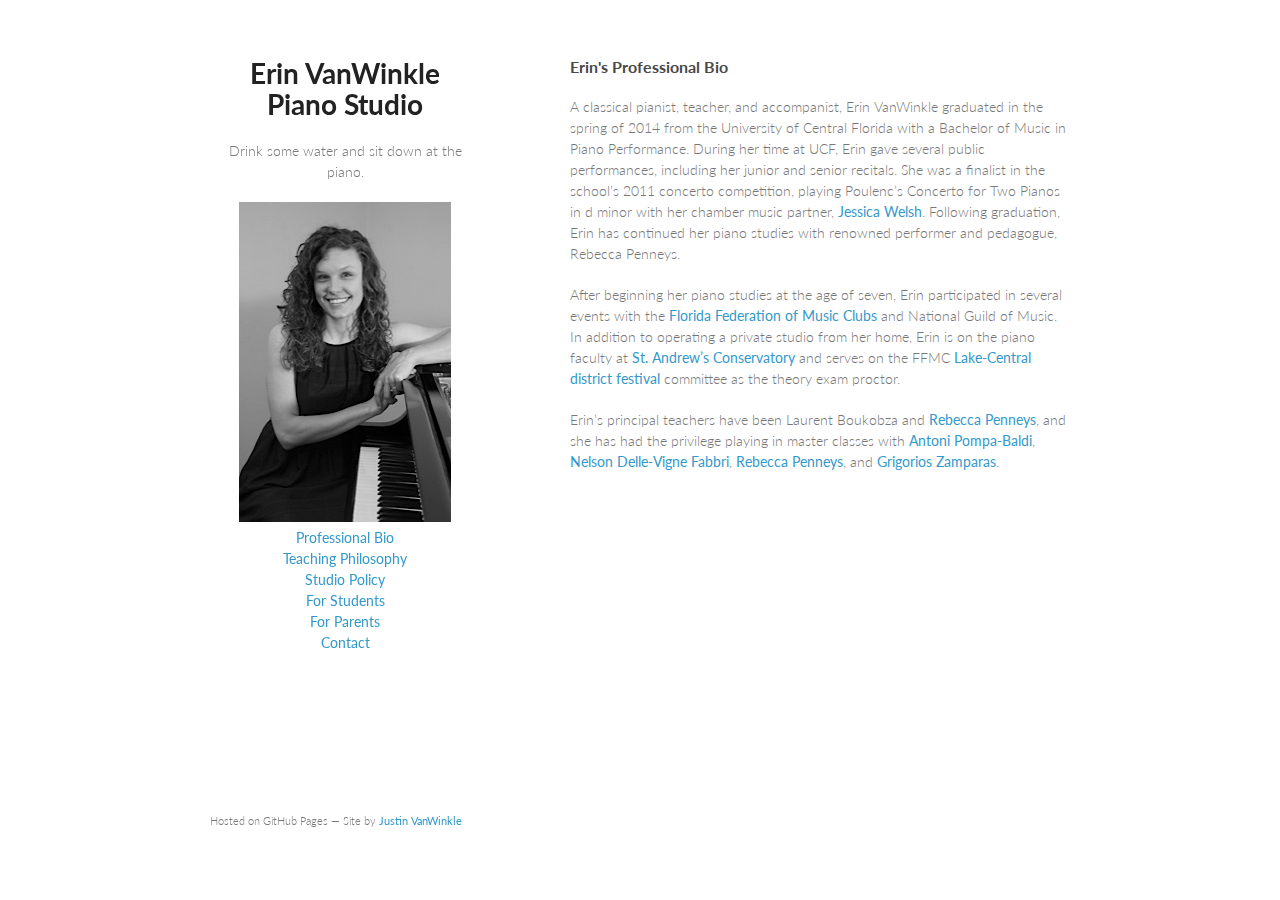
==== index.html @ aca7927e "header" ====
<!doctype html>
<html>
  <head>
    <meta charset="utf-8">
    <meta http-equiv="X-UA-Compatible" content="chrome=1">
    <title>Erin VanWinkle Piano Studio</title>

    <link rel="stylesheet" href="stylesheets/styles.css">
    <link rel="stylesheet" href="stylesheets/pygment_trac.css">
    <meta name="viewport" content="width=device-width, initial-scale=1, user-scalable=no">
    <!--[if lt IE 9]>
    <script src="//html5shiv.googlecode.com/svn/trunk/html5.js"></script>
    <![endif]-->
  </head>
  <body>
    <div class="wrapper">
      <header>
	  
        <center><h1>Erin VanWinkle<br>Piano Studio</h1>
        <p>Drink some water and sit down at the piano.</p>
		<img src="images/Erin.jpg" alt="Erin VanWinkle" />
		
		<p class="links"><a href="http://erinvanwinkle.github.io">Professional Bio</a><br>
        <a href="http://erinvanwinkle.github.io/philosophy">Teaching Philosophy</a><br>
		<a href="http://1drv.ms/1vFT63a" target="_blank">Studio Policy</a><br>
		<a href="http://erinvanwinkle.github.io/students">For Students</a><br>
		<a href="http://erinvanwinkle.github.io/parents">For Parents</a><br>
		<a href="http://erinvanwinkle.github.io/contact">Contact</a><br>
		</p>
		</center>
      </header>
      <section>
			
			<h3><a name="erin-bio" class="anchor" href="#erin-bio"><span class="octicon octicon-link"></span></a>Erin's Professional Bio</h3>
			
			<p>A classical pianist, teacher, and accompanist, Erin VanWinkle graduated in the spring of 2014 from the University of Central Florida with a Bachelor of Music in Piano Performance. During her time at UCF, Erin gave several public performances, including her junior and senior recitals. She was a finalist in the school’s 2011 concerto competition, playing Poulenc’s Concerto for Two Pianos in d minor with her chamber music partner, <a href="http://www.jessicawelshpiano.com/">Jessica Welsh</a>. Following graduation, Erin has continued her piano studies with renowned performer and pedagogue, Rebecca Penneys.</p>
			
			<p>After beginning her piano studies at the age of seven, Erin participated in several events with the <a href="http://www.ffmc-music.org/">Florida Federation of Music Clubs</a> and National Guild of Music. In addition to operating a private studio from her home, Erin is on the piano faculty at <a href="http://www.saintandrewsconservatory.org/">St. Andrew’s Conservatory</a> and serves on the FFMC <a href="http://lake-central-festival.weebly.com/">Lake-Central district festival</a> committee as the theory exam proctor.</p>
			
			<p>Erin’s principal teachers have been Laurent Boukobza and <a href="http://www.rebeccapenneys.com/">Rebecca Penneys</a>, and she has had the privilege playing in master classes with <a href="http://www.pompa-baldi.com/">Antoni Pompa-Baldi</a>, <a href="http://www.allmusic.com/album/coming-from-latin-america-from-piazzolla-to-gardel-mw0001828912">Nelson Delle-Vigne Fabbri</a>, <a href="http://www.rebeccapenneys.com/">Rebecca Penneys</a>, and <a href="http://www.grigorioszamparas.com/">Grigorios Zamparas</a>.</p>
    
	  </section>
      <footer>
        <p><small>Hosted on GitHub Pages &mdash; Site by <a href="http://justin-vanwinkle.com/">Justin VanWinkle</a></small></p>
      </footer>
    </div>
    <script src="javascripts/scale.fix.js"></script>
              <script type="text/javascript">
            var gaJsHost = (("https:" == document.location.protocol) ? "https://ssl." : "http://www.");
            document.write(unescape("%3Cscript src='" + gaJsHost + "google-analytics.com/ga.js' type='text/javascript'%3E%3C/script%3E"));
          </script>
          <script type="text/javascript">
            try {
              var pageTracker = _gat._getTracker("UA-48283657-2");
            pageTracker._trackPageview();
            } catch(err) {}
          </script>

  </body>
</html>
---- stylesheets/styles.css ----
@import url(https://fonts.googleapis.com/css?family=Lato:300italic,700italic,300,700);

body {
  padding:50px;
  font:14px/1.5 Lato, "Helvetica Neue", Helvetica, Arial, sans-serif;
  color:#777;
  font-weight:300;
}

h1, h2, h3, h4, h5, h6 {
  color:#222;
  margin:0 0 20px;
}

p, ul, ol, table, pre, dl {
  margin:0 0 20px;
}

h1, h2, h3 {
  line-height:1.1;
}

h1 {
  font-size:28px;
}

h2 {
  color:#393939;
}

h3, h4, h5, h6 {
  color:#494949;
}

a {
  color:#39c;
  font-weight:400;
  text-decoration:none;
}

a small {
  font-size:11px;
  color:#777;
  margin-top:-0.6em;
  display:block;
}

.wrapper {
  width:860px;
  margin:0 auto;
}

blockquote {
  border-left:1px solid #e5e5e5;
  margin:0;
  padding:0 0 0 20px;
  font-style:italic;
}

code, pre {
  font-family:Monaco, Bitstream Vera Sans Mono, Lucida Console, Terminal;
  color:#333;
  font-size:12px;
}

pre {
  padding:8px 15px;
  background: #f8f8f8;  
  border-radius:5px;
  border:1px solid #e5e5e5;
  overflow-x: auto;
}

table {
  width:100%;
  border-collapse:collapse;
}

th, td {
  text-align:left;
  padding:5px 10px;
  border-bottom:1px solid #e5e5e5;
}

dt {
  color:#444;
  font-weight:700;
}

th {
  color:#444;
}

img {
  max-width:100%;
}

header {
  width:270px;
  float:left;
  position:fixed;
  margin-bottom:100px;
}

header ul {
  list-style:none;
  height:40px;
  
  padding:0;
  
  background: #eee;
  background: -moz-linear-gradient(top, #f8f8f8 0%, #dddddd 100%);
  background: -webkit-gradient(linear, left top, left bottom, color-stop(0%,#f8f8f8), color-stop(100%,#dddddd));
  background: -webkit-linear-gradient(top, #f8f8f8 0%,#dddddd 100%);
  background: -o-linear-gradient(top, #f8f8f8 0%,#dddddd 100%);
  background: -ms-linear-gradient(top, #f8f8f8 0%,#dddddd 100%);
  background: linear-gradient(top, #f8f8f8 0%,#dddddd 100%);
  
  border-radius:5px;
  border:1px solid #d2d2d2;
  box-shadow:inset #fff 0 1px 0, inset rgba(0,0,0,0.03) 0 -1px 0;
  width:270px;
}

header li {
  width:89px;
  float:left;
  border-right:1px solid #d2d2d2;
  height:40px;
}

header ul a {
  line-height:1;
  font-size:11px;
  color:#999;
  display:block;
  text-align:center;
  padding-top:6px;
  height:40px;
}

strong {
  color:#222;
  font-weight:700;
}

header ul li + li {
  width:88px;
  border-left:1px solid #fff;
}

header ul li + li + li {
  border-right:none;
  width:89px;
}

header ul a strong {
  font-size:14px;
  display:block;
  color:#222;
}

section {
  width:500px;
  float:right;
  padding-bottom:50px;
}

small {
  font-size:11px;
}

hr {
  border:0;
  background:#e5e5e5;
  height:1px;
  margin:0 0 20px;
}

footer {
  width:270px;
  float:left;
  position:fixed;
  bottom:50px;
}

@media print, screen and (max-width: 960px) {
  
  div.wrapper {
    width:auto;
    margin:0;
  }
  
  header, section, footer {
    float:none;
    position:static;
    width:auto;
  }
  
  header {
    padding-right:320px;
  }
  
  section {
    border:1px solid #e5e5e5;
    border-width:1px 0;
    padding:20px 0;
    margin:0 0 20px;
  }
  
  header a small {
    display:inline;
  }
  
  header ul {
    position:absolute;
    right:50px;
    top:52px;
  }
}

@media print, screen and (max-width: 720px) {
  body {
    word-wrap:break-word;
  }
  
  header {
    padding:0;
  }
  
  header ul, header p.view {
    position:static;
  }
  
  pre, code {
    word-wrap:normal;
  }
}

@media print, screen and (max-width: 480px) {
  body {
    padding:15px;
  }
  
  header ul {
    display:none;
  }
}

@media print {
  body {
    padding:0.4in;
    font-size:12pt;
    color:#444;
  }
}
---- stylesheets/pygment_trac.css ----
.highlight .hll { background-color: #49483e }
.highlight  { background: #3A3C42; color: #f8f8f2 }
.highlight .c { color: #75715e } /* Comment */
.highlight .err { color: #960050; background-color: #1e0010 } /* Error */
.highlight .k { color: #66d9ef } /* Keyword */
.highlight .l { color: #ae81ff } /* Literal */
.highlight .n { color: #f8f8f2 } /* Name */
.highlight .o { color: #f92672 } /* Operator */
.highlight .p { color: #f8f8f2 } /* Punctuation */
.highlight .cm { color: #75715e } /* Comment.Multiline */
.highlight .cp { color: #75715e } /* Comment.Preproc */
.highlight .c1 { color: #75715e } /* Comment.Single */
.highlight .cs { color: #75715e } /* Comment.Special */
.highlight .ge { font-style: italic } /* Generic.Emph */
.highlight .gs { font-weight: bold } /* Generic.Strong */
.highlight .kc { color: #66d9ef } /* Keyword.Constant */
.highlight .kd { color: #66d9ef } /* Keyword.Declaration */
.highlight .kn { color: #f92672 } /* Keyword.Namespace */
.highlight .kp { color: #66d9ef } /* Keyword.Pseudo */
.highlight .kr { color: #66d9ef } /* Keyword.Reserved */
.highlight .kt { color: #66d9ef } /* Keyword.Type */
.highlight .ld { color: #e6db74 } /* Literal.Date */
.highlight .m { color: #ae81ff } /* Literal.Number */
.highlight .s { color: #e6db74 } /* Literal.String */
.highlight .na { color: #a6e22e } /* Name.Attribute */
.highlight .nb { color: #f8f8f2 } /* Name.Builtin */
.highlight .nc { color: #a6e22e } /* Name.Class */
.highlight .no { color: #66d9ef } /* Name.Constant */
.highlight .nd { color: #a6e22e } /* Name.Decorator */
.highlight .ni { color: #f8f8f2 } /* Name.Entity */
.highlight .ne { color: #a6e22e } /* Name.Exception */
.highlight .nf { color: #a6e22e } /* Name.Function */
.highlight .nl { color: #f8f8f2 } /* Name.Label */
.highlight .nn { color: #f8f8f2 } /* Name.Namespace */
.highlight .nx { color: #a6e22e } /* Name.Other */
.highlight .py { color: #f8f8f2 } /* Name.Property */
.highlight .nt { color: #f92672 } /* Name.Tag */
.highlight .nv { color: #f8f8f2 } /* Name.Variable */
.highlight .ow { color: #f92672 } /* Operator.Word */
.highlight .w { color: #f8f8f2 } /* Text.Whitespace */
.highlight .mf { color: #ae81ff } /* Literal.Number.Float */
.highlight .mh { color: #ae81ff } /* Literal.Number.Hex */
.highlight .mi { color: #ae81ff } /* Literal.Number.Integer */
.highlight .mo { color: #ae81ff } /* Literal.Number.Oct */
.highlight .sb { color: #e6db74 } /* Literal.String.Backtick */
.highlight .sc { color: #e6db74 } /* Literal.String.Char */
.highlight .sd { color: #e6db74 } /* Literal.String.Doc */
.highlight .s2 { color: #e6db74 } /* Literal.String.Double */
.highlight .se { color: #ae81ff } /* Literal.String.Escape */
.highlight .sh { color: #e6db74 } /* Literal.String.Heredoc */
.highlight .si { color: #e6db74 } /* Literal.String.Interpol */
.highlight .sx { color: #e6db74 } /* Literal.String.Other */
.highlight .sr { color: #e6db74 } /* Literal.String.Regex */
.highlight .s1 { color: #e6db74 } /* Literal.String.Single */
.highlight .ss { color: #e6db74 } /* Literal.String.Symbol */
.highlight .bp { color: #f8f8f2 } /* Name.Builtin.Pseudo */
.highlight .vc { color: #f8f8f2 } /* Name.Variable.Class */
.highlight .vg { color: #f8f8f2 } /* Name.Variable.Global */
.highlight .vi { color: #f8f8f2 } /* Name.Variable.Instance */
.highlight .il { color: #ae81ff } /* Literal.Number.Integer.Long */
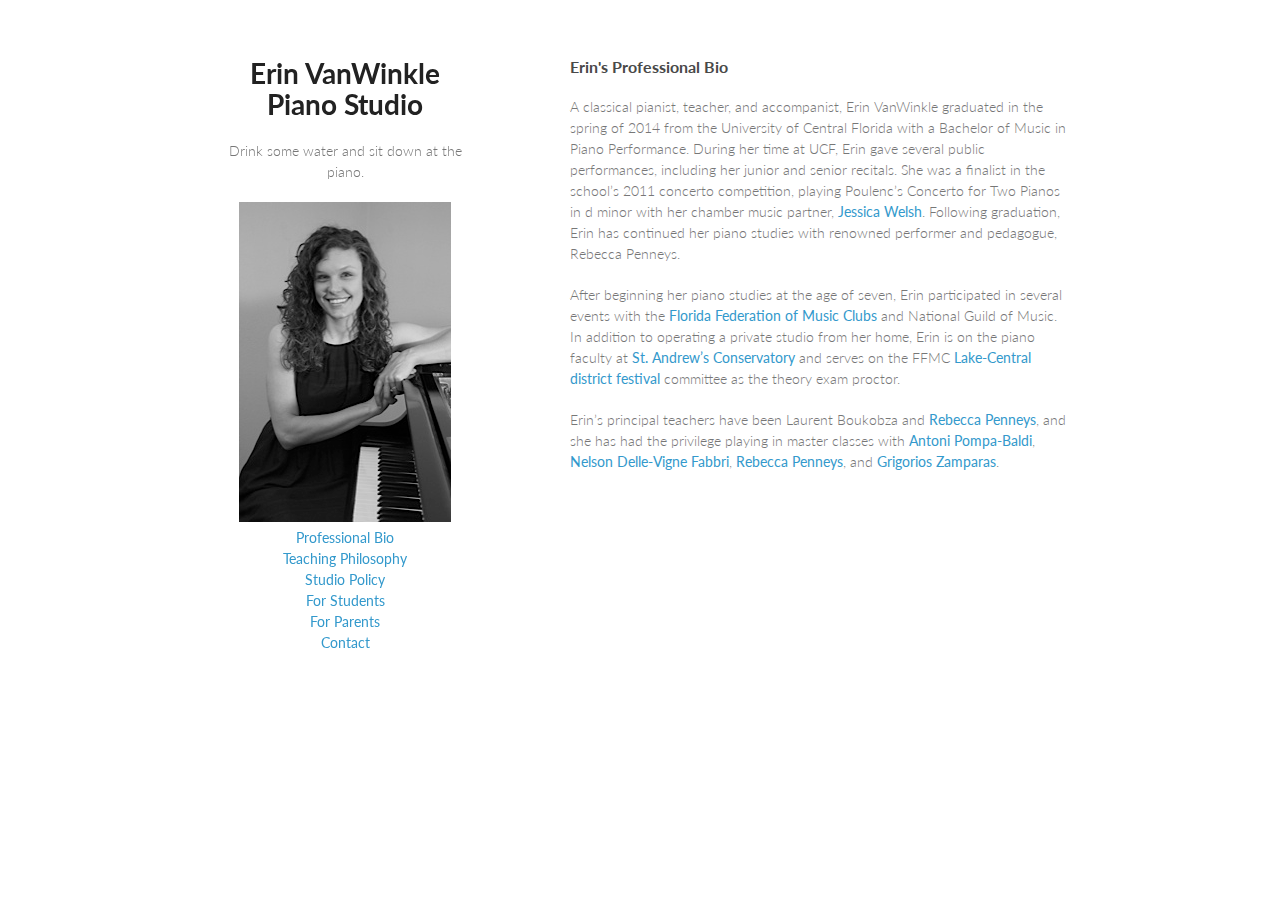
==== commit 11d63ee6: "omit footer" ====
--- a/index.html
+++ b/index.html
@@ -39,10 +39,10 @@
 			
 			<p>Erin’s principal teachers have been Laurent Boukobza and <a href="http://www.rebeccapenneys.com/">Rebecca Penneys</a>, and she has had the privilege playing in master classes with <a href="http://www.pompa-baldi.com/">Antoni Pompa-Baldi</a>, <a href="http://www.allmusic.com/album/coming-from-latin-america-from-piazzolla-to-gardel-mw0001828912">Nelson Delle-Vigne Fabbri</a>, <a href="http://www.rebeccapenneys.com/">Rebecca Penneys</a>, and <a href="http://www.grigorioszamparas.com/">Grigorios Zamparas</a>.</p>
     
-	  </section>
+
       <footer>
-        <p><small>Hosted on GitHub Pages &mdash; Site by <a href="http://justin-vanwinkle.com/">Justin VanWinkle</a></small></p>
       </footer>
+  	  </section>
     </div>
     <script src="javascripts/scale.fix.js"></script>
               <script type="text/javascript">
--- a/stylesheets/styles.css
+++ b/stylesheets/styles.css
@@ -99,7 +99,6 @@
   width:270px;
   float:left;
   position:fixed;
-  margin-bottom:100px;
 }
 
 header ul {
@@ -179,9 +178,9 @@
 
 footer {
   width:270px;
-  float:left;
+  float:bottom;
   position:fixed;
-  bottom:50px;
+  bottom:0px;
 }
 
 @media print, screen and (max-width: 960px) {
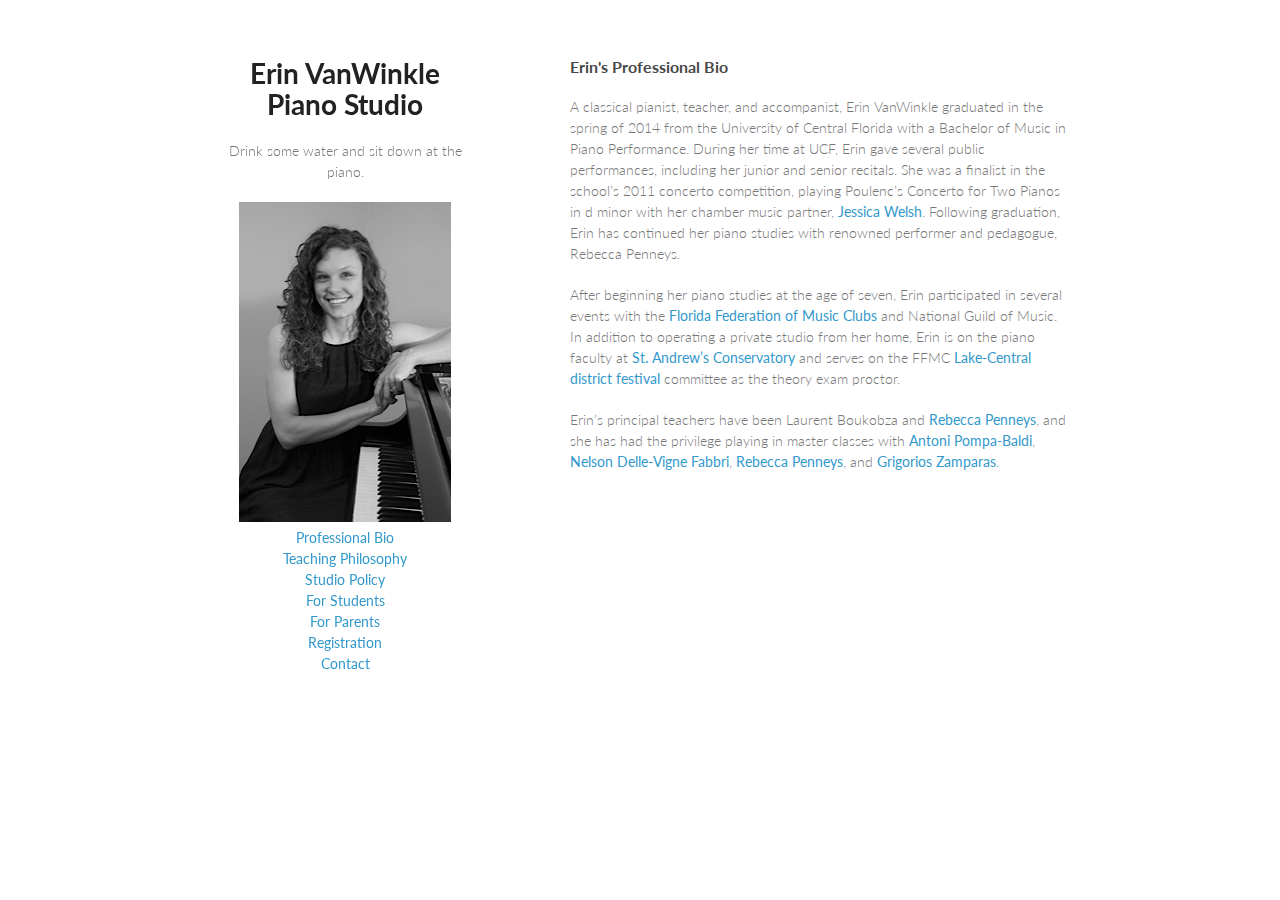
==== commit c13c7a45: "Registration Link" ====
--- a/index.html
+++ b/index.html
@@ -25,6 +25,7 @@
 		<a href="http://1drv.ms/1vFT63a" target="_blank">Studio Policy</a><br>
 		<a href="http://erinvanwinkle.github.io/students">For Students</a><br>
 		<a href="http://erinvanwinkle.github.io/parents">For Parents</a><br>
+		<a href="http://1drv.ms/1wpi5W3">Registration</a><br>
 		<a href="http://erinvanwinkle.github.io/contact">Contact</a><br>
 		</p>
 		</center>
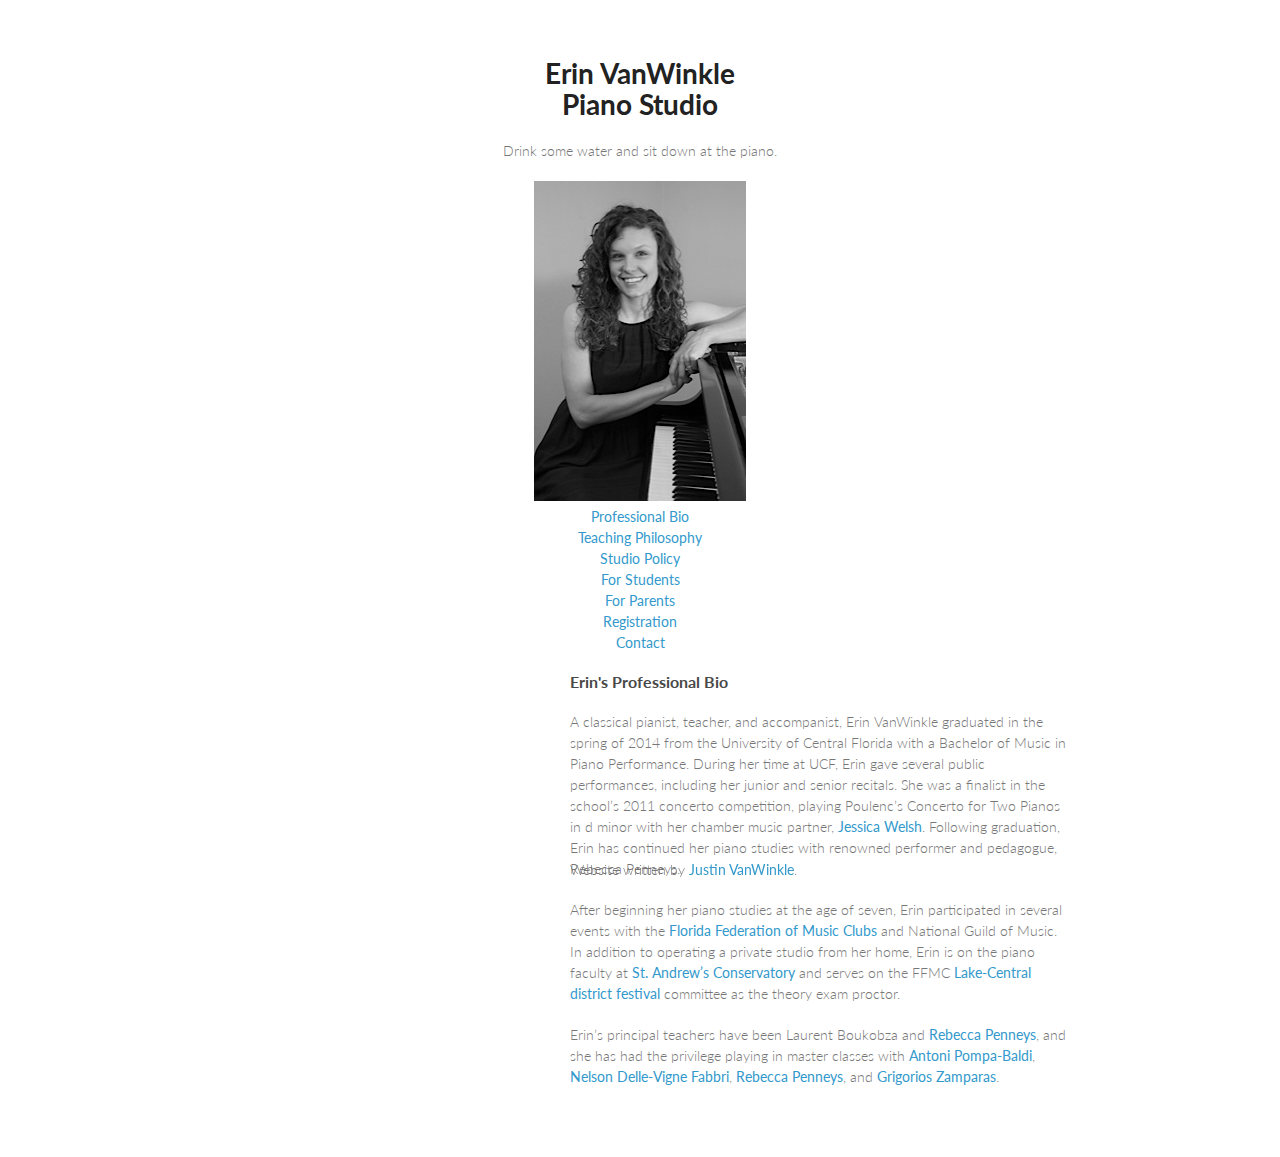
==== commit c8678925: "testing header" ====
--- a/index.html
+++ b/index.html
@@ -16,32 +16,41 @@
     <div class="wrapper">
       <header>
 	  
-        <center><h1>Erin VanWinkle<br>Piano Studio</h1>
-        <p>Drink some water and sit down at the piano.</p>
-		<img src="images/Erin.jpg" alt="Erin VanWinkle" />
-		
-		<p class="links"><a href="http://erinvanwinkle.github.io">Professional Bio</a><br>
-        <a href="http://erinvanwinkle.github.io/philosophy">Teaching Philosophy</a><br>
-		<a href="http://1drv.ms/1vFT63a" target="_blank">Studio Policy</a><br>
-		<a href="http://erinvanwinkle.github.io/students">For Students</a><br>
-		<a href="http://erinvanwinkle.github.io/parents">For Parents</a><br>
-		<a href="http://1drv.ms/1wpi5W3">Registration</a><br>
-		<a href="http://erinvanwinkle.github.io/contact">Contact</a><br>
-		</p>
-		</center>
+        <center>
+          <h1>Erin VanWinkle<br>
+            Piano Studio
+          </h1>
+          <p>Drink some water and sit down at the piano.</p>
+      		<img src="images/Erin.jpg" alt="Erin VanWinkle" />
+      		
+      		<p class="links">
+            <a href="http://erinvanwinkle.github.io">Professional Bio</a><br>
+            <a href="http://erinvanwinkle.github.io/philosophy">Teaching Philosophy</a><br>
+        		<a href="http://1drv.ms/1vFT63a" target="_blank">Studio Policy</a><br>
+        		<a href="http://erinvanwinkle.github.io/students">For Students</a><br>
+        		<a href="http://erinvanwinkle.github.io/parents">For Parents</a><br>
+        		<a href="http://1drv.ms/1wpi5W3">Registration</a><br>
+        		<a href="http://erinvanwinkle.github.io/contact">Contact</a><br>
+      		</p>
+    		</center>
       </header>
       <section>
 			
-			<h3><a name="erin-bio" class="anchor" href="#erin-bio"><span class="octicon octicon-link"></span></a>Erin's Professional Bio</h3>
+			<h3><a name="erin-bio" class="anchor" href="#erin-bio"><span class="octicon octicon-link"></span></a>Erin's Professional Bio
+      </h3>
 			
-			<p>A classical pianist, teacher, and accompanist, Erin VanWinkle graduated in the spring of 2014 from the University of Central Florida with a Bachelor of Music in Piano Performance. During her time at UCF, Erin gave several public performances, including her junior and senior recitals. She was a finalist in the school’s 2011 concerto competition, playing Poulenc’s Concerto for Two Pianos in d minor with her chamber music partner, <a href="http://www.jessicawelshpiano.com/">Jessica Welsh</a>. Following graduation, Erin has continued her piano studies with renowned performer and pedagogue, Rebecca Penneys.</p>
+			<p>A classical pianist, teacher, and accompanist, Erin VanWinkle graduated in the spring of 2014 from the University of Central Florida with a Bachelor of Music in Piano Performance. During her time at UCF, Erin gave several public performances, including her junior and senior recitals. She was a finalist in the school’s 2011 concerto competition, playing Poulenc’s Concerto for Two Pianos in d minor with her chamber music partner, <a href="http://www.jessicawelshpiano.com/">Jessica Welsh</a>. Following graduation, Erin has continued her piano studies with renowned performer and pedagogue, Rebecca Penneys.
+      </p>
 			
-			<p>After beginning her piano studies at the age of seven, Erin participated in several events with the <a href="http://www.ffmc-music.org/">Florida Federation of Music Clubs</a> and National Guild of Music. In addition to operating a private studio from her home, Erin is on the piano faculty at <a href="http://www.saintandrewsconservatory.org/">St. Andrew’s Conservatory</a> and serves on the FFMC <a href="http://lake-central-festival.weebly.com/">Lake-Central district festival</a> committee as the theory exam proctor.</p>
+			<p>After beginning her piano studies at the age of seven, Erin participated in several events with the <a href="http://www.ffmc-music.org/">Florida Federation of Music Clubs</a> and National Guild of Music. In addition to operating a private studio from her home, Erin is on the piano faculty at <a href="http://www.saintandrewsconservatory.org/">St. Andrew’s Conservatory</a> and serves on the FFMC <a href="http://lake-central-festival.weebly.com/">Lake-Central district festival</a> committee as the theory exam proctor.
+      </p>
 			
 			<p>Erin’s principal teachers have been Laurent Boukobza and <a href="http://www.rebeccapenneys.com/">Rebecca Penneys</a>, and she has had the privilege playing in master classes with <a href="http://www.pompa-baldi.com/">Antoni Pompa-Baldi</a>, <a href="http://www.allmusic.com/album/coming-from-latin-america-from-piazzolla-to-gardel-mw0001828912">Nelson Delle-Vigne Fabbri</a>, <a href="http://www.rebeccapenneys.com/">Rebecca Penneys</a>, and <a href="http://www.grigorioszamparas.com/">Grigorios Zamparas</a>.</p>
     
 
       <footer>
+        <p>Website written by <a href="http://justin-vanwinkle.github.io/">Justin VanWinkle</a>.
+        </p>
       </footer>
   	  </section>
     </div>
--- a/stylesheets/styles.css
+++ b/stylesheets/styles.css
@@ -95,7 +95,7 @@
   max-width:100%;
 }
 
-header {
+#header {
   width:270px;
   float:left;
   position:fixed;
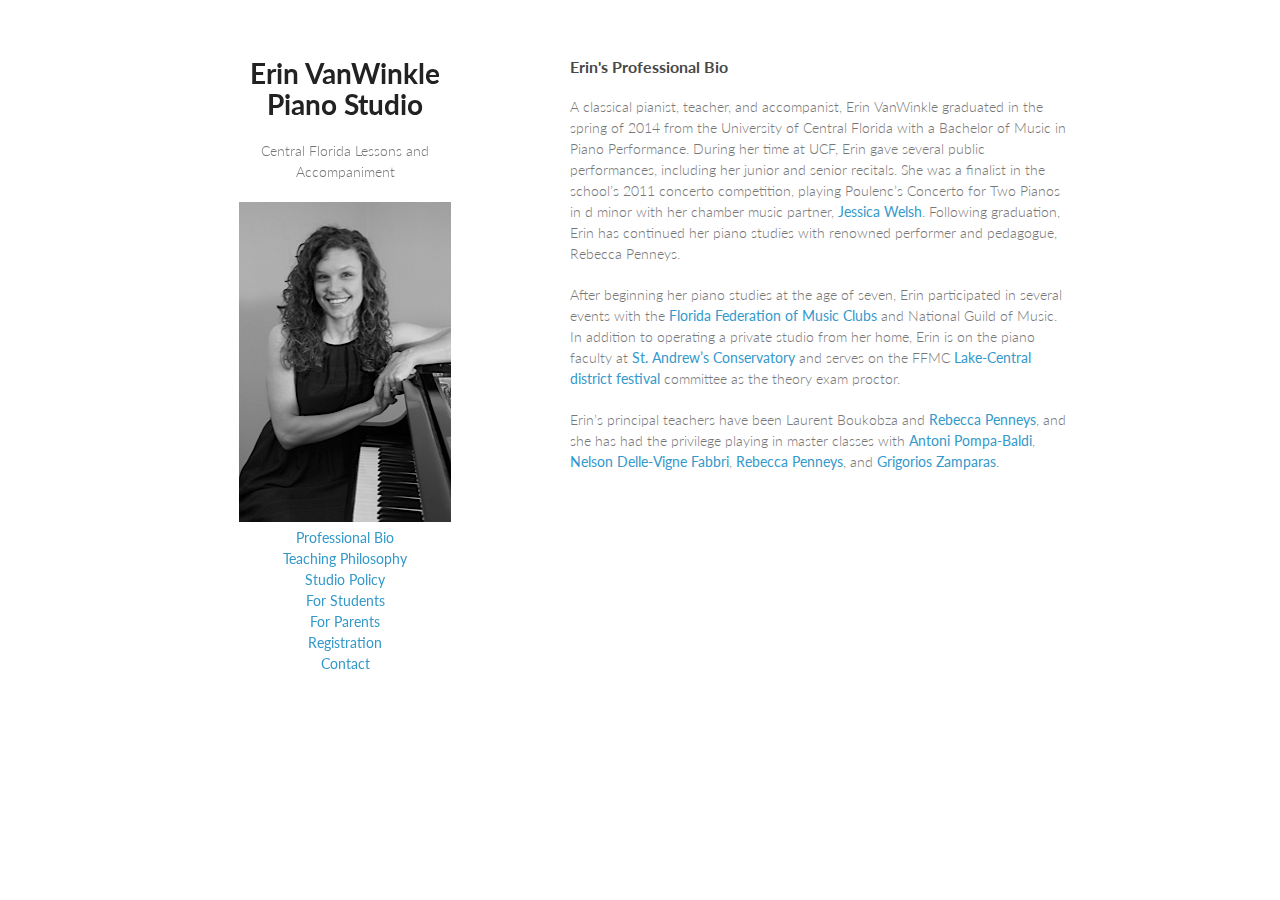
==== commit 13545556: "registration and titles" ====
--- a/index.html
+++ b/index.html
@@ -3,7 +3,7 @@
   <head>
     <meta charset="utf-8">
     <meta http-equiv="X-UA-Compatible" content="chrome=1">
-    <title>Erin VanWinkle Piano Studio</title>
+    <title>Erin VanWinkle Piano Studio - Oviedo, FL Piano Teacher</title>
 
     <link rel="stylesheet" href="stylesheets/styles.css">
     <link rel="stylesheet" href="stylesheets/pygment_trac.css">
@@ -11,29 +11,18 @@
     <!--[if lt IE 9]>
     <script src="//html5shiv.googlecode.com/svn/trunk/html5.js"></script>
     <![endif]-->
+    <script type="text/javascript" src="//code.jquery.com/jquery-1.10.2.js">
+    </script>
+    <script> 
+      $(function(){
+        $("#header").load("templates/header.html"); 
+        $("#footer").load("templates/footer.html"); 
+      }); 
+    </script> 
   </head>
   <body>
     <div class="wrapper">
-      <header>
-	  
-        <center>
-          <h1>Erin VanWinkle<br>
-            Piano Studio
-          </h1>
-          <p>Drink some water and sit down at the piano.</p>
-      		<img src="images/Erin.jpg" alt="Erin VanWinkle" />
-      		
-      		<p class="links">
-            <a href="http://erinvanwinkle.github.io">Professional Bio</a><br>
-            <a href="http://erinvanwinkle.github.io/philosophy">Teaching Philosophy</a><br>
-        		<a href="http://1drv.ms/1vFT63a" target="_blank">Studio Policy</a><br>
-        		<a href="http://erinvanwinkle.github.io/students">For Students</a><br>
-        		<a href="http://erinvanwinkle.github.io/parents">For Parents</a><br>
-        		<a href="http://1drv.ms/1wpi5W3">Registration</a><br>
-        		<a href="http://erinvanwinkle.github.io/contact">Contact</a><br>
-      		</p>
-    		</center>
-      </header>
+      <div id="header"></div>
       <section>
 			
 			<h3><a name="erin-bio" class="anchor" href="#erin-bio"><span class="octicon octicon-link"></span></a>Erin's Professional Bio
@@ -47,12 +36,9 @@
 			
 			<p>Erin’s principal teachers have been Laurent Boukobza and <a href="http://www.rebeccapenneys.com/">Rebecca Penneys</a>, and she has had the privilege playing in master classes with <a href="http://www.pompa-baldi.com/">Antoni Pompa-Baldi</a>, <a href="http://www.allmusic.com/album/coming-from-latin-america-from-piazzolla-to-gardel-mw0001828912">Nelson Delle-Vigne Fabbri</a>, <a href="http://www.rebeccapenneys.com/">Rebecca Penneys</a>, and <a href="http://www.grigorioszamparas.com/">Grigorios Zamparas</a>.</p>
     
-
-      <footer>
-        <p>Website written by <a href="http://justin-vanwinkle.github.io/">Justin VanWinkle</a>.
-        </p>
-      </footer>
-  	  </section>
+        </section>
+          <div id="footer"></div>
+  	  
     </div>
     <script src="javascripts/scale.fix.js"></script>
               <script type="text/javascript">
--- a/stylesheets/styles.css
+++ b/stylesheets/styles.css
@@ -176,10 +176,11 @@
   margin:0 0 20px;
 }
 
-footer {
+#footer {
   width:270px;
   float:bottom;
   position:fixed;
+
   bottom:0px;
 }
 
@@ -190,13 +191,13 @@
     margin:0;
   }
   
-  header, section, footer {
+  #header, section, #footer {
     float:none;
     position:static;
     width:auto;
   }
   
-  header {
+  #header {
     padding-right:320px;
   }
   
@@ -223,8 +224,13 @@
     word-wrap:break-word;
   }
   
-  header {
+  #header {
     padding:0;
+  }
+  
+    #footer {
+  float:bottom;
+  position:relative;
   }
   
   header ul, header p.view {
@@ -243,6 +249,10 @@
   
   header ul {
     display:none;
+  }
+  #footer {
+      float:bottom;
+      position:relative;
   }
 }
 
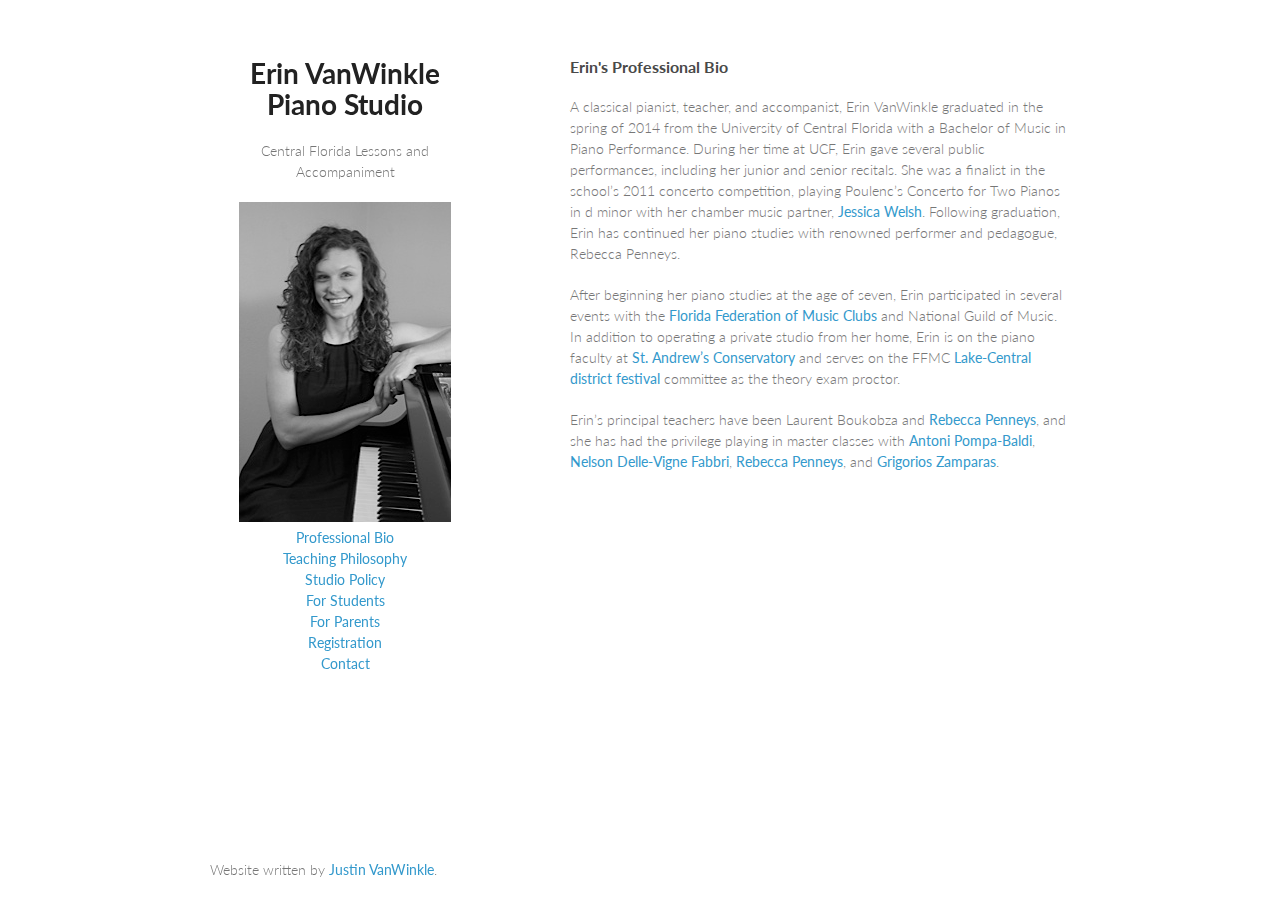
==== commit e92537b1: "Update index.html" ====
--- a/index.html
+++ b/index.html
@@ -3,7 +3,7 @@
   <head>
     <meta charset="utf-8">
     <meta http-equiv="X-UA-Compatible" content="chrome=1">
-    <title>Erin VanWinkle Piano Studio - Oviedo, FL Piano Teacher</title>
+    <title>Erin VanWinkle Piano Studio - Winter Springs / Oviedo, FL Piano Teacher</title>
 
     <link rel="stylesheet" href="stylesheets/styles.css">
     <link rel="stylesheet" href="stylesheets/pygment_trac.css">
@@ -28,13 +28,13 @@
 			<h3><a name="erin-bio" class="anchor" href="#erin-bio"><span class="octicon octicon-link"></span></a>Erin's Professional Bio
       </h3>
 			
-			<p>A classical pianist, teacher, and accompanist, Erin VanWinkle graduated in the spring of 2014 from the University of Central Florida with a Bachelor of Music in Piano Performance. During her time at UCF, Erin gave several public performances, including her junior and senior recitals. She was a finalist in the school’s 2011 concerto competition, playing Poulenc’s Concerto for Two Pianos in d minor with her chamber music partner, <a href="http://www.jessicawelshpiano.com/">Jessica Welsh</a>. Following graduation, Erin has continued her piano studies with renowned performer and pedagogue, Rebecca Penneys.
+			<p>A classical pianist, teacher, and accompanist, Erin VanWinkle graduated in the spring of 2014 from the University of Central Florida with a Bachelor of Music in Piano Performance. During her time at UCF, Erin gave several public performances, including her junior and senior recitals. She was a finalist in the school’s 2011 concerto competition, playing Poulenc’s Concerto for Two Pianos in d minor with her chamber music partner, <a href="http://www.jessicawelshpiano.com/" target="_blank">Jessica Welsh</a>. Following graduation, Erin has continued her piano studies with renowned performer and pedagogue, Rebecca Penneys.
       </p>
 			
-			<p>After beginning her piano studies at the age of seven, Erin participated in several events with the <a href="http://www.ffmc-music.org/">Florida Federation of Music Clubs</a> and National Guild of Music. In addition to operating a private studio from her home, Erin is on the piano faculty at <a href="http://www.saintandrewsconservatory.org/">St. Andrew’s Conservatory</a> and serves on the FFMC <a href="http://lake-central-festival.weebly.com/">Lake-Central district festival</a> committee as the theory exam proctor.
+			<p>After beginning her piano studies at the age of seven, Erin participated in several events with the <a href="http://www.ffmc-music.org/" target="_blank">Florida Federation of Music Clubs</a> and National Guild of Music. In addition to operating a private studio from her home, Erin is on the piano faculty at <a href="http://www.saintandrewsconservatory.org/" target="_blank">St. Andrew’s Conservatory</a> and serves on the FFMC <a href="http://lake-central-festival.weebly.com/" target="_blank">Lake-Central district festival</a> committee as the theory exam proctor.
       </p>
 			
-			<p>Erin’s principal teachers have been Laurent Boukobza and <a href="http://www.rebeccapenneys.com/">Rebecca Penneys</a>, and she has had the privilege playing in master classes with <a href="http://www.pompa-baldi.com/">Antoni Pompa-Baldi</a>, <a href="http://www.allmusic.com/album/coming-from-latin-america-from-piazzolla-to-gardel-mw0001828912">Nelson Delle-Vigne Fabbri</a>, <a href="http://www.rebeccapenneys.com/">Rebecca Penneys</a>, and <a href="http://www.grigorioszamparas.com/">Grigorios Zamparas</a>.</p>
+			<p>Erin’s principal teachers have been Laurent Boukobza and <a href="http://www.rebeccapenneys.com/" target="_blank">Rebecca Penneys</a>, and she has had the privilege playing in master classes with <a href="http://www.pompa-baldi.com/" target="_blank">Antoni Pompa-Baldi</a>, <a href="http://www.allmusic.com/album/coming-from-latin-america-from-piazzolla-to-gardel-mw0001828912" target="_blank">Nelson Delle-Vigne Fabbri</a>, <a href="http://www.rebeccapenneys.com/" target="_blank">Rebecca Penneys</a>, and <a href="http://www.grigorioszamparas.com/" target="_blank">Grigorios Zamparas</a>.</p>
     
         </section>
           <div id="footer"></div>
@@ -53,4 +53,4 @@
           </script>
 
   </body>
-</html>+</html>
